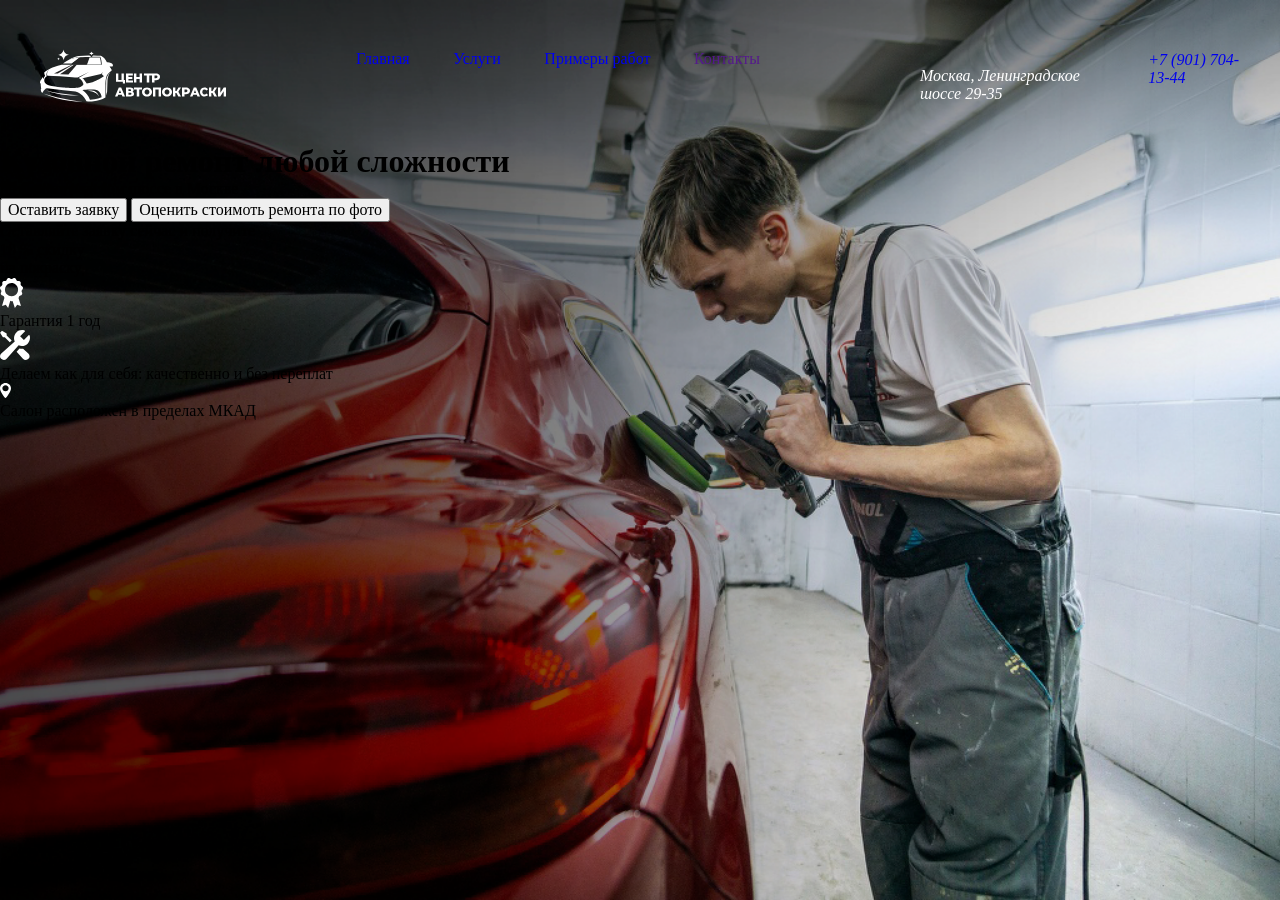
==== index.html @ 0c6c2cfd "Add files via upload" ====
<!DOCTYPE html>
<html lang="ru">

<head>
    <meta charset="UTF-8">
    <meta http-equiv="X-UA-Compatible" content="IE=edge">
    <meta name="viewport" content="width=device-width, initial-scale=1.0">
    <link rel="preconnect" href="https://fonts.googleapis.com">
    <link rel="preconnect" href="https://fonts.gstatic.com" crossorigin>
    <link href="https://fonts.googleapis.com/css2?family=Roboto:wght@400;700&display=swap" rel="stylesheet">
    <link rel="stylesheet" href="normalise.css">
    <link rel="stylesheet" href="style.css">
    <title>Центр автопокраски</title>
</head>

<body>
    <div class="wrapper">
        <header class="header">
            <div class="container header__container">
                <img src="img/contant/logo.svg" alt="logo" class="logo">
                <nav class="nav">
                    <ul class="navigation__list">
                        <li class="navigation__item">
                            <a href="index.html" class="nav__link">Главная</a>
                        </li>
                        <li class="navigation__item">
                            <a href="#!" class="nav__link">Услуги</a>
                        </li>
                        <li class="navigation__item">
                            <a href="#!" class="nav__link">Примеры работ</a>
                        </li>
                        <li class="navigation__item">
                            <a href="" class="nav__link">Контакты</a>
                        </li>
                    </ul>
                </nav>
                <address class="hero__contact">
                    <div class="contact">
                        <p class="location">Москва, Ленинградское шоссе 29-35</p>
                        <a href="tel:+79017041344" class="tel">+7 (901) 704-13-44</a>
                    </div>
                </address>
            </div>
        </header>
        <main class="main">
            <section class="hero">
                <div class="information">
                    <h1 class="title">Кузовной ремонт
                        любой сложности</h1>
                    <div class="subtitle">
                        на Ленинградском шоссе в Москве
                    </div>
                    <div class="hero__btn">
                        <button class="btn">Оставить заявку</button>
                        <button class="btn">Оценить стоимоть ремонта по фото</button>
                    </div>
                    <div class="footer__information">Оставляйте заявку сейчас и получите <div class="sell"> 10 % скидку
                        </div> на покраску</div>
                </div>
                <footer class="footer">
                    <ul class="functions">
                        <li class="functions__item">
                            <img src="img/items/medal.svg" alt="" class="hero-img">
                            <div class="contant">
                                Гарантия 1 год
                            </div>
                        </li>
                        <li class="functions__item">
                            <img src="img/items/instrument.svg" alt="" class="hero-img">
                            <div class="contant">
                                Делаем как для себя:
                                качественно и без переплат
                            </div>
                        </li>
                        <li class="functions__item">
                            <img src="img/items/location.svg" alt="" class="hero-img">
                            <div class="contant">
                                Салон расположен
                                в пределах МКАД
                            </div>
                        </li>
                    </ul>
                </footer>
            </section>
        </main>
    </div>
</body>

</html>
---- normalise.css ----
/*! normalize.css v8.0.1 | MIT License | github.com/necolas/normalize.css */

/* Document
   ========================================================================== */

/**
 * 1. Correct the line height in all browsers.
 * 2. Prevent adjustments of font size after orientation changes in iOS.
 */

html {
  line-height: 1.15; /* 1 */
  -webkit-text-size-adjust: 100%; /* 2 */
}

/* Sections
   ========================================================================== */

/**
 * Remove the margin in all browsers.
 */

body {
  margin: 0;
}

/**
 * Render the `main` element consistently in IE.
 */

main {
  display: block;
}

/**
 * Correct the font size and margin on `h1` elements within `section` and
 * `article` contexts in Chrome, Firefox, and Safari.
 */

h1 {
  font-size: 2em;
  margin: 0.67em 0;
}

/* Grouping content
   ========================================================================== */

/**
 * 1. Add the correct box sizing in Firefox.
 * 2. Show the overflow in Edge and IE.
 */

hr {
  box-sizing: content-box; /* 1 */
  height: 0; /* 1 */
  overflow: visible; /* 2 */
}

/**
 * 1. Correct the inheritance and scaling of font size in all browsers.
 * 2. Correct the odd `em` font sizing in all browsers.
 */

pre {
  font-family: monospace, monospace; /* 1 */
  font-size: 1em; /* 2 */
}

/* Text-level semantics
   ========================================================================== */

/**
 * Remove the gray background on active links in IE 10.
 */

a {
  background-color: transparent;
}

/**
 * 1. Remove the bottom border in Chrome 57-
 * 2. Add the correct text decoration in Chrome, Edge, IE, Opera, and Safari.
 */

abbr[title] {
  border-bottom: none; /* 1 */
  text-decoration: underline; /* 2 */
  text-decoration: underline dotted; /* 2 */
}

/**
 * Add the correct font weight in Chrome, Edge, and Safari.
 */

b,
strong {
  font-weight: bolder;
}

/**
 * 1. Correct the inheritance and scaling of font size in all browsers.
 * 2. Correct the odd `em` font sizing in all browsers.
 */

code,
kbd,
samp {
  font-family: monospace, monospace; /* 1 */
  font-size: 1em; /* 2 */
}

/**
 * Add the correct font size in all browsers.
 */

small {
  font-size: 80%;
}

/**
 * Prevent `sub` and `sup` elements from affecting the line height in
 * all browsers.
 */

sub,
sup {
  font-size: 75%;
  line-height: 0;
  position: relative;
  vertical-align: baseline;
}

sub {
  bottom: -0.25em;
}

sup {
  top: -0.5em;
}

/* Embedded content
   ========================================================================== */

/**
 * Remove the border on images inside links in IE 10.
 */

img {
  border-style: none;
}

/* Forms
   ========================================================================== */

/**
 * 1. Change the font styles in all browsers.
 * 2. Remove the margin in Firefox and Safari.
 */

button,
input,
optgroup,
select,
textarea {
  font-family: inherit; /* 1 */
  font-size: 100%; /* 1 */
  line-height: 1.15; /* 1 */
  margin: 0; /* 2 */
}

/**
 * Show the overflow in IE.
 * 1. Show the overflow in Edge.
 */

button,
input { /* 1 */
  overflow: visible;
}

/**
 * Remove the inheritance of text transform in Edge, Firefox, and IE.
 * 1. Remove the inheritance of text transform in Firefox.
 */

button,
select { /* 1 */
  text-transform: none;
}

/**
 * Correct the inability to style clickable types in iOS and Safari.
 */

button,
[type="button"],
[type="reset"],
[type="submit"] {
  -webkit-appearance: button;
}

/**
 * Remove the inner border and padding in Firefox.
 */

button::-moz-focus-inner,
[type="button"]::-moz-focus-inner,
[type="reset"]::-moz-focus-inner,
[type="submit"]::-moz-focus-inner {
  border-style: none;
  padding: 0;
}

/**
 * Restore the focus styles unset by the previous rule.
 */

button:-moz-focusring,
[type="button"]:-moz-focusring,
[type="reset"]:-moz-focusring,
[type="submit"]:-moz-focusring {
  outline: 1px dotted ButtonText;
}

/**
 * Correct the padding in Firefox.
 */

fieldset {
  padding: 0.35em 0.75em 0.625em;
}

/**
 * 1. Correct the text wrapping in Edge and IE.
 * 2. Correct the color inheritance from `fieldset` elements in IE.
 * 3. Remove the padding so developers are not caught out when they zero out
 *    `fieldset` elements in all browsers.
 */

legend {
  box-sizing: border-box; /* 1 */
  color: inherit; /* 2 */
  display: table; /* 1 */
  max-width: 100%; /* 1 */
  padding: 0; /* 3 */
  white-space: normal; /* 1 */
}

/**
 * Add the correct vertical alignment in Chrome, Firefox, and Opera.
 */

progress {
  vertical-align: baseline;
}

/**
 * Remove the default vertical scrollbar in IE 10+.
 */

textarea {
  overflow: auto;
}

/**
 * 1. Add the correct box sizing in IE 10.
 * 2. Remove the padding in IE 10.
 */

[type="checkbox"],
[type="radio"] {
  box-sizing: border-box; /* 1 */
  padding: 0; /* 2 */
}

/**
 * Correct the cursor style of increment and decrement buttons in Chrome.
 */

[type="number"]::-webkit-inner-spin-button,
[type="number"]::-webkit-outer-spin-button {
  height: auto;
}

/**
 * 1. Correct the odd appearance in Chrome and Safari.
 * 2. Correct the outline style in Safari.
 */

[type="search"] {
  -webkit-appearance: textfield; /* 1 */
  outline-offset: -2px; /* 2 */
}

/**
 * Remove the inner padding in Chrome and Safari on macOS.
 */

[type="search"]::-webkit-search-decoration {
  -webkit-appearance: none;
}

/**
 * 1. Correct the inability to style clickable types in iOS and Safari.
 * 2. Change font properties to `inherit` in Safari.
 */

::-webkit-file-upload-button {
  -webkit-appearance: button; /* 1 */
  font: inherit; /* 2 */
}

/* Interactive
   ========================================================================== */

/*
 * Add the correct display in Edge, IE 10+, and Firefox.
 */

details {
  display: block;
}

/*
 * Add the correct display in all browsers.
 */

summary {
  display: list-item;
}

/* Misc
   ========================================================================== */

/**
 * Add the correct display in IE 10+.
 */

template {
  display: none;
}

/**
 * Add the correct display in IE 10.
 */

[hidden] {
  display: none;
}
---- style.css ----
/* font-family: 'Roboto', sans-serif */
* {
    box-sizing: border-box;
}

html,
body {
    height: 100%;
}

ul {
    margin: 0;
    padding: 0;
}

ul>li {
    list-style: none;
}

a {
    text-decoration: none;
}

img {
    max-width: 100%;
}

h1,
h2,
h3,
h4,
h5,
h6 {
    margin: 0;
}

.wrapper {
    background: url(img/backgraund/hero_bg.png) no-repeat center/cover;
    height: 100%;
    width: 100%;
}

.header {}

.container {}

.header__container {
    display: flex;
    color: white;
    width: 100%;
    flex: 1;
}

.logo {
    margin: 16px 0px 3px 40px;
}

.navigation__list {
    margin: 50px 160px 20px 129px;
    display: flex;
    justify-content: space-between;
    flex: 1;
    width: 404px;
}

.navigation__item {}

.contact {
    display: flex;
    margin: 51px 40px 23px 0px;
}

.location {
    margin-right: 52px;
}

.number {}

.main {}

.hero {}

.information {}

.title {}

.subtitle {}

.hero__btn {}

.btn {}

.footer__information {}

.sell {}

.footer {}

.functions {}

.functions__item {}

.hero-img {}

.contant {}
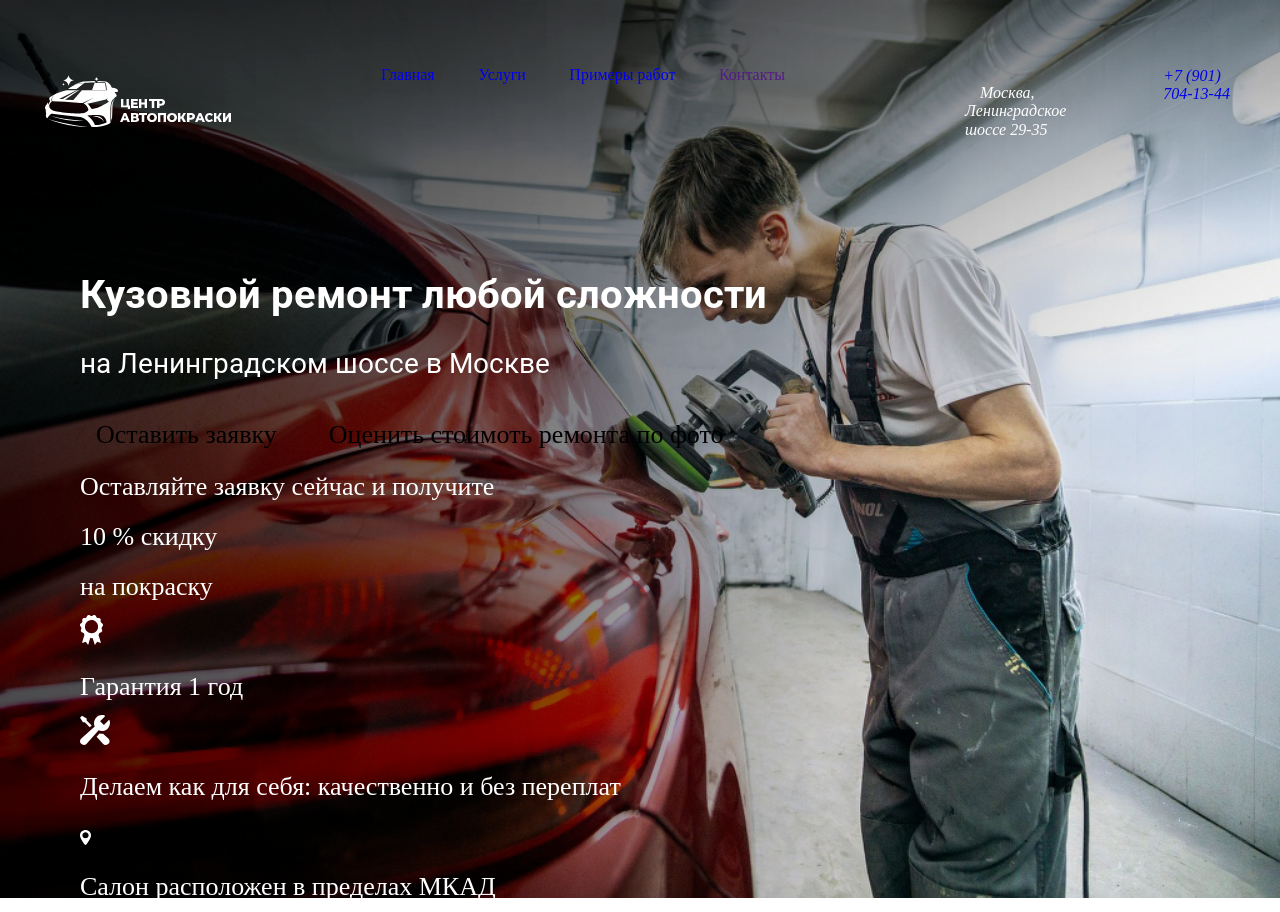
==== commit 3547f7a6: "Add files via upload" ====
--- a/index.html
+++ b/index.html
@@ -34,7 +34,7 @@
                         </li>
                     </ul>
                 </nav>
-                <address class="hero__contact">
+                <address class="header__contact">
                     <div class="contact">
                         <p class="location">Москва, Ленинградское шоссе 29-35</p>
                         <a href="tel:+79017041344" class="tel">+7 (901) 704-13-44</a>
@@ -44,43 +44,46 @@
         </header>
         <main class="main">
             <section class="hero">
-                <div class="information">
-                    <h1 class="title">Кузовной ремонт
-                        любой сложности</h1>
-                    <div class="subtitle">
-                        на Ленинградском шоссе в Москве
+                <div class="container hero__container">
+                    <div class="information">
+                        <h1 class="title">Кузовной ремонт
+                            любой сложности</h1>
+                        <p class="hero__subtitle">
+                            на Ленинградском шоссе в Москве
+                        </p>
+                        <div class="hero__btn">
+                            <button class="btn">Оставить заявку</button>
+                            <button class="btn">Оценить стоимоть ремонта по фото</button>
+                        </div>
+                        <div class="footer__information">Оставляйте заявку сейчас и получите <div class="sell"> 10 %
+                                скидку
+                            </div> на покраску</div>
                     </div>
-                    <div class="hero__btn">
-                        <button class="btn">Оставить заявку</button>
-                        <button class="btn">Оценить стоимоть ремонта по фото</button>
-                    </div>
-                    <div class="footer__information">Оставляйте заявку сейчас и получите <div class="sell"> 10 % скидку
-                        </div> на покраску</div>
+                    <footer class="footer">
+                        <ul class="functions">
+                            <li class="functions__item">
+                                <img src="img/items/medal.svg" alt="" class="hero-img">
+                                <div class="contant">
+                                    Гарантия 1 год
+                                </div>
+                            </li>
+                            <li class="functions__item">
+                                <img src="img/items/instrument.svg" alt="" class="hero-img">
+                                <div class="contant">
+                                    Делаем как для себя:
+                                    качественно и без переплат
+                                </div>
+                            </li>
+                            <li class="functions__item">
+                                <img src="img/items/location.svg" alt="" class="hero-img">
+                                <div class="contant">
+                                    Салон расположен
+                                    в пределах МКАД
+                                </div>
+                            </li>
+                        </ul>
+                    </footer>
                 </div>
-                <footer class="footer">
-                    <ul class="functions">
-                        <li class="functions__item">
-                            <img src="img/items/medal.svg" alt="" class="hero-img">
-                            <div class="contant">
-                                Гарантия 1 год
-                            </div>
-                        </li>
-                        <li class="functions__item">
-                            <img src="img/items/instrument.svg" alt="" class="hero-img">
-                            <div class="contant">
-                                Делаем как для себя:
-                                качественно и без переплат
-                            </div>
-                        </li>
-                        <li class="functions__item">
-                            <img src="img/items/location.svg" alt="" class="hero-img">
-                            <div class="contant">
-                                Салон расположен
-                                в пределах МКАД
-                            </div>
-                        </li>
-                    </ul>
-                </footer>
             </section>
         </main>
     </div>
--- a/style.css
+++ b/style.css
@@ -34,21 +34,47 @@
     margin: 0;
 }
 
+body {
+    font-style: normal;
+    font-weight: 400;
+}
+
+a {
+    text-decoration: none;
+}
+
 .wrapper {
     background: url(img/backgraund/hero_bg.png) no-repeat center/cover;
-    height: 100%;
+    min-height: 100%;
     width: 100%;
+    position: relative;
 }
 
-.header {}
+img {
+    max-width: 100%;
+}
 
-.container {}
+.header {
+    padding: 16px 0px 6px;
+    border-bottom: 2px solid white;
+    position: absolute;
+    height: 100%;
+}
+
+.container {
+    padding: 0px 5px;
+    max-width: 1130px;
+    margin: 0 auto;
+}
 
 .header__container {
     display: flex;
     color: white;
     width: 100%;
     flex: 1;
+    max-width: 1370px;
+    justify-content: space-between;
+    column-gap: 20px;
 }
 
 .logo {
@@ -72,23 +98,64 @@
 
 .location {
     margin-right: 52px;
+
+}
+
+.location::before {
+    content: "";
+    width: 15px;
+    height: 15px;
+    display: inline-block;
+    background: url(location.svg) no-repeat top left/cover;
 }
 
 .number {}
 
 .main {}
 
-.hero {}
+.hero {
+    height: 100vh;
+    padding-top: 272px;
+    color: white;
+    font-size: 26px;
+    line-height: 50px;
+}
+
+.hero__container {
+    align-items: center;
+}
 
 .information {}
 
-.title {}
+.title {
+    font-size: 40px;
+    line-height: 1.17;
+    font-family: 'Roboto', sans-serif;
+}
 
-.subtitle {}
+.hero .title {
+    margin-bottom: 16px;
+}
 
-.hero__btn {}
+.hero__subtitle {
+    line-height: 1.18;
+    font-family: 'Roboto', sans-serif;
+    font-size: 28px;
+}
 
-.btn {}
+.hero__btn {
+    display: flex;
+    column-gap: 20px;
+}
+
+.btn {
+    min-width: 170px;
+    padding: 12px 16px;
+    background: none;
+    border: none;
+    border-radius: 5px;
+    border-width: 2px;
+}
 
 .footer__information {}
 
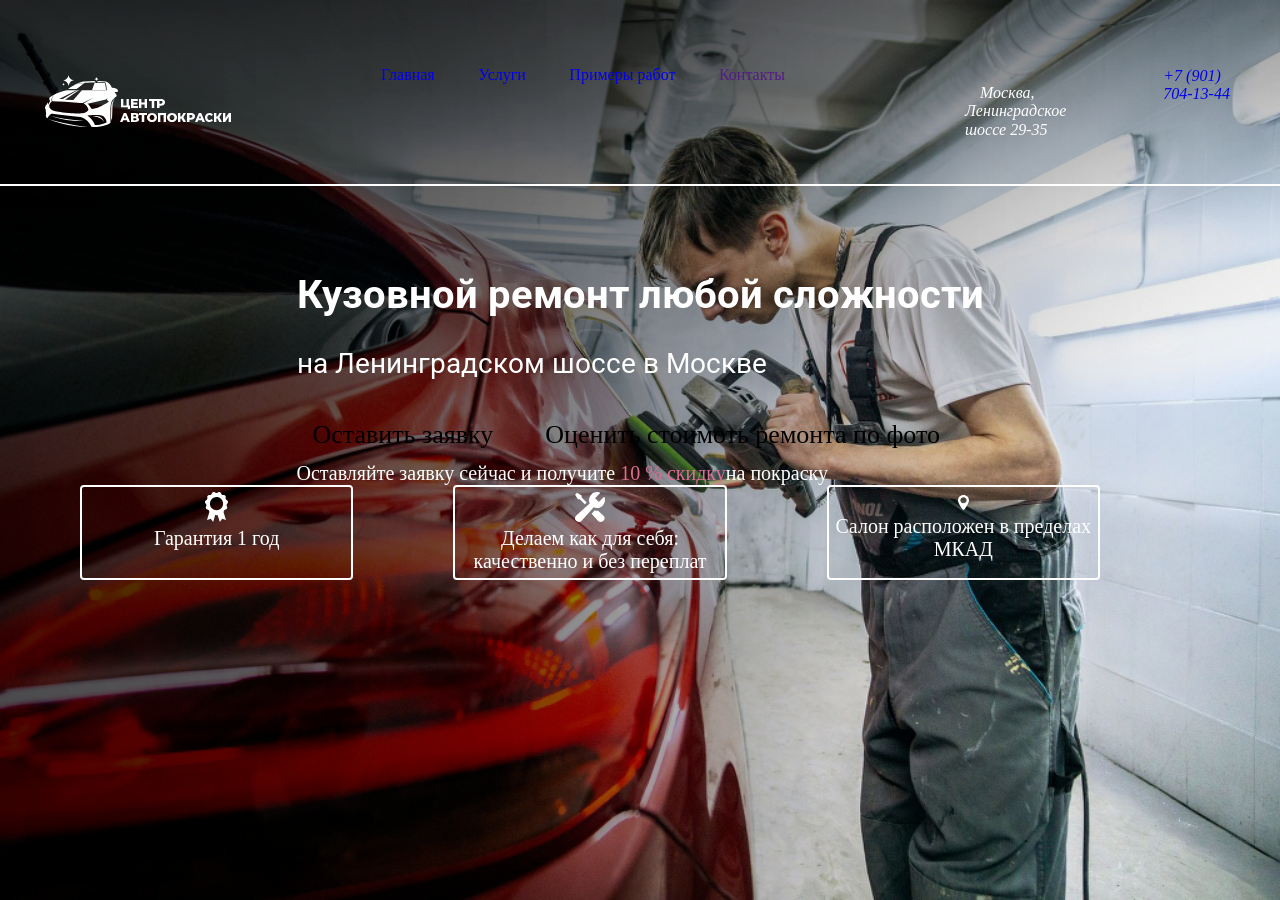
==== commit edbf919f: "Add files via upload" ====
--- a/index.html
+++ b/index.html
@@ -55,37 +55,39 @@
                             <button class="btn">Оставить заявку</button>
                             <button class="btn">Оценить стоимоть ремонта по фото</button>
                         </div>
-                        <div class="footer__information">Оставляйте заявку сейчас и получите <div class="sell"> 10 %
-                                скидку
-                            </div> на покраску</div>
+                        <div class="footer__information">Оставляйте заявку сейчас и получите <span>10 % скидку</span>на
+                            покраску</div>
+
+
                     </div>
-                    <footer class="footer">
-                        <ul class="functions">
-                            <li class="functions__item">
-                                <img src="img/items/medal.svg" alt="" class="hero-img">
-                                <div class="contant">
-                                    Гарантия 1 год
-                                </div>
-                            </li>
-                            <li class="functions__item">
-                                <img src="img/items/instrument.svg" alt="" class="hero-img">
-                                <div class="contant">
-                                    Делаем как для себя:
-                                    качественно и без переплат
-                                </div>
-                            </li>
-                            <li class="functions__item">
-                                <img src="img/items/location.svg" alt="" class="hero-img">
-                                <div class="contant">
-                                    Салон расположен
-                                    в пределах МКАД
-                                </div>
-                            </li>
-                        </ul>
-                    </footer>
                 </div>
-            </section>
-        </main>
+                <footer class="footer">
+                    <ul class="functions container">
+                        <li class="functions__item hero-advatege adate">
+                            <img src="img/items/medal.svg" alt="" class="hero-img ">
+                            <div class="contant">
+                                Гарантия 1 год
+                            </div>
+                        </li>
+                        <li class="functions__item">
+                            <img src="img/items/instrument.svg" alt="" class="hero-img">
+                            <div class="contant">
+                                Делаем как для себя:
+                                качественно и без переплат
+                            </div>
+                        </li>
+                        <li class="functions__item">
+                            <img src="img/items/location.svg" alt="" class="hero-img">
+                            <div class="contant">
+                                Салон расположен
+                                в пределах МКАД
+                            </div>
+                        </li>
+                    </ul>
+                </footer>
+    </div>
+    </section>
+    </main>
     </div>
 </body>
 
--- a/style.css
+++ b/style.css
@@ -58,7 +58,6 @@
     padding: 16px 0px 6px;
     border-bottom: 2px solid white;
     position: absolute;
-    height: 100%;
 }
 
 .container {
@@ -118,14 +117,21 @@
     padding-top: 272px;
     color: white;
     font-size: 26px;
-    line-height: 50px;
+
+    display: flex;
+    flex-direction: column;
 }
 
 .hero__container {
     align-items: center;
-}
-
-.information {}
+    display: flex;
+    flex-direction: column;
+}
+
+.information {
+    flex: 1;
+
+}
 
 .title {
     font-size: 40px;
@@ -157,16 +163,120 @@
     border-width: 2px;
 }
 
-.footer__information {}
-
-.sell {}
+.footer__information span {
+    color: palevioletred;
+}
+
+.footer__information {
+    font-size: 20px;
+}
+
+.hero-advatege {}
+
+.transparant {
+    color: white;
+    justify-content: space-between;
+
+}
 
 .footer {}
 
-.functions {}
-
-.functions__item {}
-
-.hero-img {}
-
-.contant {}+.functions {
+
+    display: flex;
+    justify-content: space-between;
+
+}
+
+.functions__item {
+    padding: 5px 5px;
+    border-radius: 4px;
+    text-align: center;
+    border: 2px solid white;
+    margin-right: 100px;
+    font-size: 20px;
+    width: 500px;
+}
+
+.hero-img {
+    margin-bottom: 0;
+}
+
+.contant {
+    margin-top: 0;
+}
+
+@media (max-width:960px) {
+    .container {
+        max-width: 898px;
+    }
+
+    .logo {
+        max-width: 186px;
+        min-width: 81px;
+    }
+
+    .location {
+        display: none;
+    }
+
+    .hero {
+        padding-top: 22%;
+    }
+
+    .information {
+        padding-left: 8%;
+    }
+
+    .title {
+        font-size: 42px;
+    }
+}
+
+@media (max-widgh:769px; ) {
+    .container {
+        max-width: 722px;
+    }
+
+    .logo {
+        max-width: 142px;
+    }
+
+    .header .navigation__list,
+    .header__contact {
+        display: none;
+    }
+
+    .hero {
+        padding-top: 170px;
+    }
+
+    .hero__btn {
+        flex-wrap: wrap;
+        row-gap: 14px;
+    }
+
+    .hero-advatege {
+        flex: 0 1 221px;
+        padding: 13px;
+    }
+
+}
+
+@media (max-widgh:480px; ) {
+    .container {
+        max-width: 90.8%;
+    }
+
+    .hero-advatege {
+        flex: 0 1 auto;
+        display: flex;
+        padding: 17px;
+        align-items: center;
+    }
+
+    .hero-img {
+        margin-right: 28px;
+        flex-shrink: 0;
+    }
+}
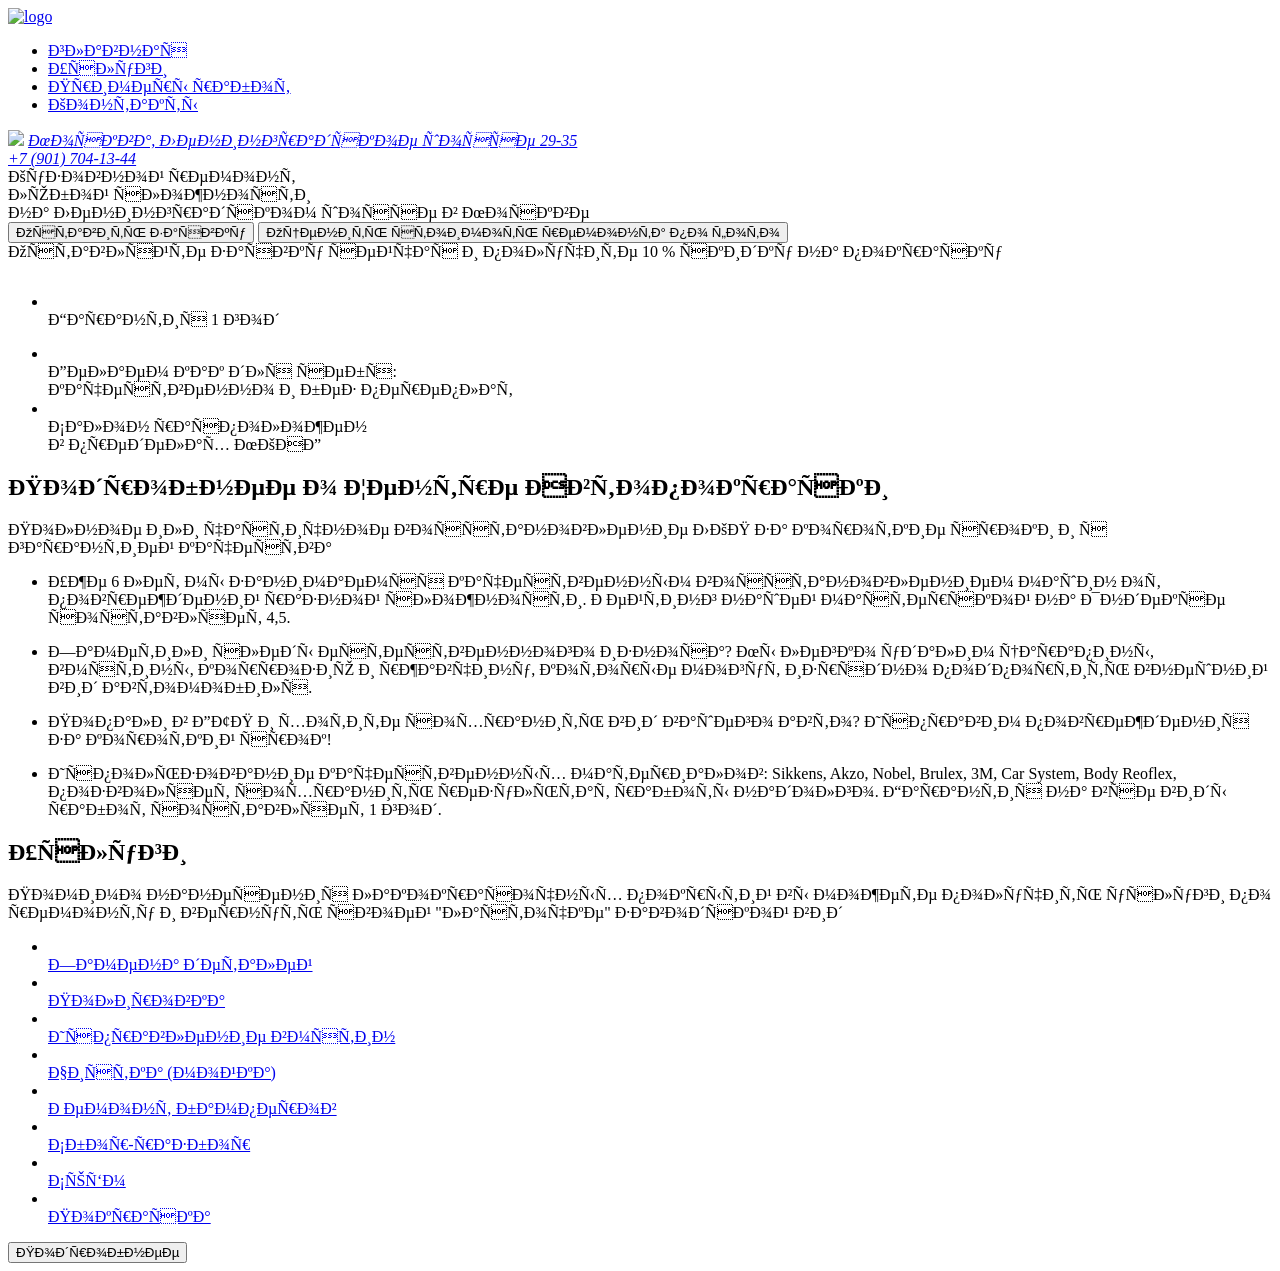
==== commit a6867dcd: "Add files via upload" ====
--- a/index.html
+++ b/index.html
@@ -1,94 +1,223 @@
 <!DOCTYPE html>
-<html lang="ru">
+<html>
 
 <head>
-    <meta charset="UTF-8">
-    <meta http-equiv="X-UA-Compatible" content="IE=edge">
-    <meta name="viewport" content="width=device-width, initial-scale=1.0">
-    <link rel="preconnect" href="https://fonts.googleapis.com">
-    <link rel="preconnect" href="https://fonts.gstatic.com" crossorigin>
-    <link href="https://fonts.googleapis.com/css2?family=Roboto:wght@400;700&display=swap" rel="stylesheet">
-    <link rel="stylesheet" href="normalise.css">
-    <link rel="stylesheet" href="style.css">
-    <title>Центр автопокраски</title>
+	<meta charset="UFT-8">
+	<meta name="viewport" content="width=device-width, initial-scale=1">
+	<title>Центр Автопокраски</title>
+	<link rel="stylesheet" href="css/normalize.css">
+	<link rel="stylesheet" href="css/style.css">
+	<link rel="icon" href="img/icons/ico.svg">
+	<link rel="preconnect" href="https://fonts.googleapis.com">
+	<link rel="preconnect" href="https://fonts.gstatic.com" crossorigin>
+	<link href="https://fonts.googleapis.com/css2?family=Roboto:wght@400;700&display=swap" rel="stylesheet">
+	<link rel="stylesheet" href="media.css">
 </head>
 
 <body>
-    <div class="wrapper">
-        <header class="header">
-            <div class="container header__container">
-                <img src="img/contant/logo.svg" alt="logo" class="logo">
-                <nav class="nav">
-                    <ul class="navigation__list">
-                        <li class="navigation__item">
-                            <a href="index.html" class="nav__link">Главная</a>
-                        </li>
-                        <li class="navigation__item">
-                            <a href="#!" class="nav__link">Услуги</a>
-                        </li>
-                        <li class="navigation__item">
-                            <a href="#!" class="nav__link">Примеры работ</a>
-                        </li>
-                        <li class="navigation__item">
-                            <a href="" class="nav__link">Контакты</a>
-                        </li>
-                    </ul>
-                </nav>
-                <address class="header__contact">
-                    <div class="contact">
-                        <p class="location">Москва, Ленинградское шоссе 29-35</p>
-                        <a href="tel:+79017041344" class="tel">+7 (901) 704-13-44</a>
-                    </div>
-                </address>
-            </div>
-        </header>
-        <main class="main">
-            <section class="hero">
-                <div class="container hero__container">
-                    <div class="information">
-                        <h1 class="title">Кузовной ремонт
-                            любой сложности</h1>
-                        <p class="hero__subtitle">
-                            на Ленинградском шоссе в Москве
-                        </p>
-                        <div class="hero__btn">
-                            <button class="btn">Оставить заявку</button>
-                            <button class="btn">Оценить стоимоть ремонта по фото</button>
-                        </div>
-                        <div class="footer__information">Оставляйте заявку сейчас и получите <span>10 % скидку</span>на
-                            покраску</div>
-
-
-                    </div>
-                </div>
-                <footer class="footer">
-                    <ul class="functions container">
-                        <li class="functions__item hero-advatege adate">
-                            <img src="img/items/medal.svg" alt="" class="hero-img ">
-                            <div class="contant">
-                                Гарантия 1 год
-                            </div>
-                        </li>
-                        <li class="functions__item">
-                            <img src="img/items/instrument.svg" alt="" class="hero-img">
-                            <div class="contant">
-                                Делаем как для себя:
-                                качественно и без переплат
-                            </div>
-                        </li>
-                        <li class="functions__item">
-                            <img src="img/items/location.svg" alt="" class="hero-img">
-                            <div class="contant">
-                                Салон расположен
-                                в пределах МКАД
-                            </div>
-                        </li>
-                    </ul>
-                </footer>
-    </div>
-    </section>
-    </main>
-    </div>
+	<div class="wrapper">
+		<header class="header">
+			<div class="container header__container height">
+				<div class="header__content height">
+					<a href="#" class="header__content-wrap">
+						<img class="header__content-wrap-img" alt="logo" src="img/icons/hero-icon.svg">
+					</a>
+					<nav class="nav">
+						<ul class="nav-list">
+							<li class="nav-item active">
+								<a class="nav-link" href="#">главная</a>
+							</li>
+							<li class="nav-item">
+								<a class="nav-link" href="#">Услуги</a>
+							</li>
+							<li class="nav-item">
+								<a class="nav-link" href="#">Примеры работ</a>
+							</li>
+							<li class="nav-item">
+								<a class="nav-link" href="#">Контакты</a>
+							</li>
+						</ul>
+					</nav>
+					<address class="header__content-contakt">
+						<div class="header__content-contakt-location">
+							<img class="header__content-contakt-location-icon" src="img/icons/location.svg">
+							<a href="#" class="header__content-contakt-location-text">Москва, Ленинградское шоссе
+								29-35</a>
+						</div>
+						<a href="tel:+79017041344" class="header__content-contakt-tell">
+							+7 (901) 704-13-44
+						</a>
+					</address>
+				</div>
+			</div>
+		</header>
+		<main class="main">
+			<section class="hero">
+				<div class="container hero__container">
+					<div class="hero__content">
+						<div class="hero__content-information">
+							<div class="hero__content-information-title">
+								Кузовной ремонт <br>
+								любой сложности
+							</div>
+							<div class="hero__content-information-subtitle">на Ленинградском шоссе в Москве</div>
+							<div class="hero__content-information-block-btn">
+								<button class="hero__content-information-btn btn">Оставить заявку</button>
+								<button class="hero__content-information-btn btn">
+									Оценить стоимоть ремонта по фото
+								</button>
+							</div>
+							<div class="hero__content-information-text">Оставляйте заявку сейчас и получите <span
+									class="hero__content-information-span">10 % скидку</span> на покраску</div>
+						</div>
+					</div>
+					<ul class="hero__content-advanteges">
+						<li class="hero__content-advantege-item btn hero__advantege">
+							<div class="hero__content-advantege-wrap">
+								<svg width="30" height="30" viewBox="0 0 30 30" fill="none"
+									xmlns="http://www.w3.org/2000/svg">
+									<path
+										d="M15 17C17.7614 17 20 14.7614 20 12C20 9.23858 17.7614 7 15 7C12.2386 7 10 9.23858 10 12C10 14.7614 12.2386 17 15 17Z"
+										fill="white" />
+									<path
+										d="M25.605 11.2102C25.7601 11.0051 25.8732 10.7704 25.9377 10.52C26.0022 10.2695 26.0168 10.0084 25.9806 9.75205C25.9444 9.49573 25.8581 9.24942 25.7269 9.02772C25.5957 8.80602 25.4222 8.61342 25.2167 8.46134L24.4126 7.86611C24.1474 7.66998 23.9366 7.40719 23.8005 7.10331C23.6644 6.79942 23.6078 6.46479 23.636 6.13195L23.7211 5.12192C23.7443 4.86312 23.7162 4.6022 23.6384 4.35471C23.5607 4.10722 23.4349 3.87824 23.2685 3.68141C23.1021 3.48459 22.8986 3.32395 22.67 3.20908C22.4415 3.09422 22.1926 3.02747 21.9382 3.01282L20.9457 2.95658C20.6188 2.93759 20.3022 2.83265 20.0269 2.65197C19.7515 2.47129 19.5266 2.22101 19.3742 1.92546L18.9147 1.02792C18.7955 0.799009 18.6325 0.596842 18.4353 0.433404C18.2381 0.269966 18.0107 0.148585 17.7667 0.0764618C17.5226 0.004338 17.2668 -0.0170604 17.0145 0.0135356C16.7622 0.0441317 16.5185 0.126099 16.2978 0.254576L15.4339 0.753732C15.1487 0.91845 14.8266 1.00503 14.4989 1.00503C14.1711 1.00503 13.849 0.91845 13.5638 0.753732L12.6999 0.254576C12.4788 0.126828 12.2347 0.0456845 11.9823 0.0159597C11.7298 -0.0137651 11.4741 0.00853441 11.2302 0.0815353C10.9864 0.154536 10.7594 0.276751 10.5627 0.44093C10.366 0.605108 10.2037 0.807905 10.0853 1.03729L9.62584 1.93483C9.47336 2.23038 9.2485 2.48066 8.97313 2.66134C8.69776 2.84202 8.38124 2.94696 8.05434 2.96595L7.06182 3.02219C6.80743 3.03684 6.55854 3.10359 6.32999 3.21846C6.10144 3.33333 5.89791 3.49396 5.73153 3.69079C5.56515 3.88761 5.43933 4.11659 5.36157 4.36408C5.28382 4.61157 5.25572 4.8725 5.27895 5.1313L5.36396 6.14133C5.39224 6.47416 5.33558 6.8088 5.1995 7.11268C5.06342 7.41656 4.85255 7.67935 4.5874 7.87548L3.78327 8.47072C3.57777 8.6228 3.40428 8.81539 3.27307 9.0371C3.14186 9.2588 3.0556 9.5051 3.01939 9.76142C2.98319 10.0177 2.99778 10.2789 3.06229 10.5293C3.12681 10.7798 3.23994 11.0145 3.39499 11.2196L4.00153 12.021C4.20174 12.2853 4.3315 12.5979 4.3782 12.9285C4.4249 13.2591 4.38695 13.5963 4.26805 13.9075L3.90734 14.8449C3.81513 15.0861 3.77131 15.3438 3.77847 15.6026C3.78563 15.8614 3.84362 16.1162 3.94902 16.3517C4.05442 16.5873 4.20508 16.7989 4.39208 16.974C4.57908 17.1491 4.79862 17.2841 5.03771 17.3711L5.9728 17.7109C6.28153 17.8229 6.55658 18.0145 6.77117 18.267C6.98577 18.5196 7.1326 18.8245 7.19737 19.1522L7.37657 20.0427L4.98946 27.9565L8.77576 26.7473L11.133 30L13.2858 22.822C13.608 23.0948 14.0096 23.2512 14.4281 23.2669C14.8466 23.2826 15.2584 23.1567 15.5994 22.9087L17.8647 30L20.2219 26.7473L24.0082 27.9565L21.5637 20.3075C21.5798 20.2536 21.5936 20.202 21.605 20.1458L21.8003 19.1522C21.8651 18.8245 22.0119 18.5196 22.2265 18.267C22.4411 18.0145 22.7162 17.8229 23.0249 17.7109L23.96 17.3711C24.1991 17.2841 24.4186 17.1491 24.6056 16.974C24.7926 16.7989 24.9433 16.5873 25.0487 16.3517C25.1541 16.1162 25.2121 15.8614 25.2192 15.6026C25.2264 15.3438 25.1826 15.0861 25.0904 14.8449L24.7297 13.9075C24.6108 13.5963 24.5728 13.2591 24.6195 12.9285C24.6662 12.5979 24.796 12.2853 24.9962 12.021L25.605 11.2102ZM7.93946 11.6367C7.93946 10.3135 8.32417 9.0199 9.04492 7.91965C9.76568 6.81939 10.7901 5.96185 11.9887 5.45545C13.1873 4.94906 14.5061 4.81657 15.7785 5.07472C17.0509 5.33288 18.2197 5.97009 19.137 6.90578C20.0544 7.84147 20.6791 9.03362 20.9322 10.3315C21.1853 11.6293 21.0554 12.9745 20.5589 14.1971C20.0625 15.4196 19.2217 16.4645 18.1431 17.1997C17.0644 17.9349 15.7962 18.3273 14.4989 18.3273C12.7598 18.3254 11.0924 17.6199 9.86268 16.3656C8.63295 15.1113 7.94129 13.4106 7.93946 11.6367Z"
+										fill="white" />
+								</svg>
+							</div>
+							<div class="hero__content-advantege-text">Гарантия 1 год</div>
+						</li>
+						<li class="hero__content-advantege-item btn">
+							<div class="hero__content-advantege-wrap">
+								<svg width="30" height="30" viewBox="0 0 30 30" fill="none"
+									xmlns="http://www.w3.org/2000/svg">
+									<path
+										d="M2.89486 7.35546L0.0693737 2.68003L1.95303 0.809852L6.66219 3.61511V5.48529L11.5059 10.2943V10.6951L9.75677 12.2981L4.77852 7.35546H2.89486ZM23.0769 18.7101H22.0006C21.0587 18.7101 20.2514 18.5765 19.4442 18.4429L16.6187 21.6489L22.9424 28.7289C24.4224 30.3319 26.9788 30.4655 28.4588 28.8625C30.0734 27.2594 29.9388 24.8549 28.3243 23.3855L23.0769 18.7101ZM27.6515 13.6339C29.8043 11.4966 30.477 8.29055 29.6698 5.48529C29.5352 4.95095 28.8625 4.81737 28.5934 5.21812L23.8842 9.89355L20.1169 6.1532L24.826 1.47777C25.2297 1.07702 25.0951 0.542684 24.557 0.4091C21.7315 -0.525986 18.5023 0.141933 16.3496 2.41286C13.9277 4.81737 13.3895 8.55771 14.735 11.4966L1.2803 23.3855C-0.334268 24.8549 -0.468816 27.393 1.14575 28.8625C2.76032 30.4655 5.18217 30.3319 6.66219 28.7289L18.6369 15.3705C21.5969 16.7063 25.2297 16.172 27.6515 13.6339Z"
+										fill="white" />
+								</svg>
+							</div>
+							<div class="hero__content-advantege-text">
+								Делаем как для себя: <br>
+								качественно и без переплат
+							</div>
+						</li>
+						<li class="hero__content-advantege-item btn">
+							<div class="hero__content-advantege-wrap">
+								<svg width="15" height="15" viewBox="0 0 15 15" fill="none"
+									xmlns="http://www.w3.org/2000/svg">
+									<path
+										d="M7.50008 0C4.4626 0 2 2.39701 2 5.35392C2 8.81536 6.58335 15 7.50008 15C8.41696 15 13 8.81536 13 5.35392C13 2.39701 10.5377 0 7.50008 0ZM7.50008 8.36948C5.78067 8.36948 4.38651 7.01237 4.38651 5.33865C4.38651 3.66479 5.78067 2.30783 7.50008 2.30783C9.21979 2.30783 10.6136 3.66494 10.6136 5.33865C10.6136 7.01222 9.21979 8.36948 7.50008 8.36948Z"
+										fill="white" />
+								</svg>
+							</div>
+							<div class="hero__content-advantege-text">
+								Салон расположен <br>
+								в пределах МКАД
+							</div>
+						</li>
+					</ul>
+				</div>
+			</section>
+			<section class="details">
+				<div class="container about__container">
+					<h2 class="section-title section-title_color_grey">Подробнее о Центре Автопокраски</h2>
+
+					<p class="section-subtitle about-subtitle">Полное или частичное восстановление ЛКП за короткие сроки
+						и с гарантией качества
+					<ul class="about__list">
+						<li class="about__item">
+							<p>
+								Уже 6 лет мы занимаемся качественным
+								восстановлением машин от повреждений разной сложности. Рейтинг нашей мастерской на
+								Яндексе
+								составляет 4,5.
+							</p>
+						</li>
+						<li class="about__item">
+							<p>
+								Заметили следы естественного износа?
+								Мы легко удалим царапины, вмятины, коррозию и ржавчину, которые могут изрядно подпортить
+								внешний вид автомобиля.
+							</p>
+						</li>
+						<li class="about__item">
+							<p>
+								Попали в ДТП и хотите сохранить вид вашего авто? Исправим повреждения
+								за короткий срок!
+							</p>
+						</li>
+						<li class="about__item">
+							<p>
+								Использование качественных материалов: Sikkens, Akzo, Nobel, Brulex, 3M, Car System,
+								Body Reoflex, позволяет сохранить результат работы надолго. Гарантия на все виды работ
+								составляет 1 год.
+							</p>
+						</li>
+					</ul>
+					</p>
+				</div>
+			</section>
+			<section class="benefits"></section>
+			<section class="services">
+				<div class="container services__container">
+					<h2 class="services__title section-title">Услуги</h2>
+					<div class="services__subtitle section-subtitle">Помимо нанесения лакокрасочных покрытий вы можете
+						получить
+						услуги по ремонту и вернуть своей "ласточке" заводской вид</div>
+					<ul class="services__list">
+						<li class="services__item">
+							<a href="#!">
+								<img src="img/icons/zamena.png" alt="" class="services-img">
+								<div class="item__subtitle">Замена деталей</div>
+							</a>
+						</li>
+						<li class="services__item">
+							<a href="#!">
+								<img src="img/icons/polirovka.png" alt="" class="services-img">
+								<div class="item__subtitle">Полировка</div>
+							</a>
+						</li>
+						<li class="services__item">
+							<a href="#!">
+								<img src="img/icons/vmatina.png" alt="" class="services-img">
+								<div class="item__subtitle">Исправление вмятин</div>
+							</a>
+						</li>
+						<li class="services__item">
+							<a href="#!">
+								<img src="img/icons/chistka.png" alt="" class="services-img">
+								<div class="item__subtitle">Чистка (мойка)</div>
+							</a>
+						</li>
+						<li class="services__item">
+							<a href="#!">
+								<img src="img/icons/bamper.png" alt="" class="services-img">
+								<div class="item__subtitle">Ремонт бамперов</div>
+							</a>
+						</li>
+						<li class="services__item">
+							<a href="#!">
+								<img src="img/icons/sbor.png" alt="" class="services-img">
+								<div class="item__subtitle">Сбор-разбор</div>
+							</a>
+						</li>
+						<li class="services__item">
+							<a href="#!">
+								<img src="img/icons/sem.png" alt="" class="services-img">
+								<div class="item__subtitle">Съём</div>
+							</a>
+						</li>
+						<li class="services__item">
+							<a href="#!">
+								<img src="img/icons/pokraska.png" alt="" class="services-img">
+								<div class="item__subtitle">Покраска</div>
+							</a>
+						</li>
+					</ul>
+					<div class="btn-container"><button class="btn-services">Подробнее</button></div>
+				</div>
+			</section>
+		</main>
+	</div>
 </body>
 
 </html>
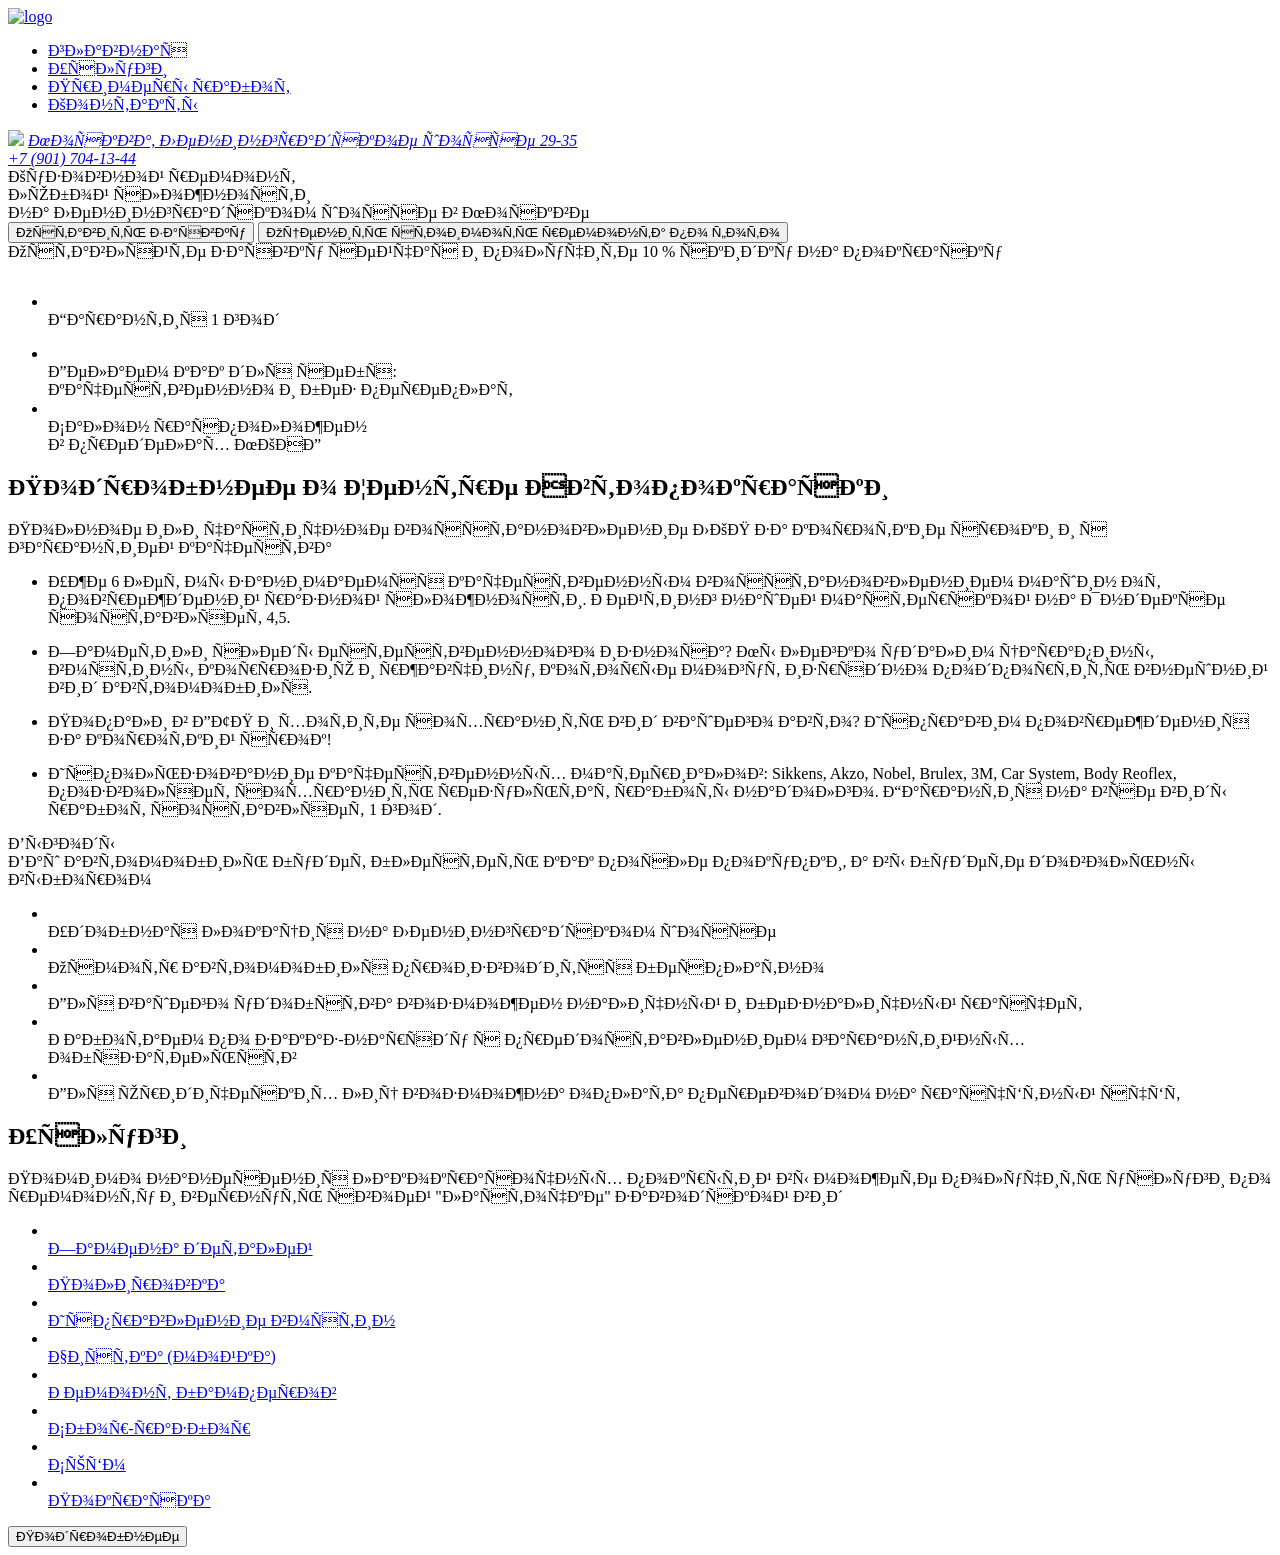
==== commit 4c72cb04: "Add files via upload" ====
--- a/index.html
+++ b/index.html
@@ -6,7 +6,8 @@
 	<meta name="viewport" content="width=device-width, initial-scale=1">
 	<title>Центр Автопокраски</title>
 	<link rel="stylesheet" href="css/normalize.css">
-	<link rel="stylesheet" href="css/style.css">
+    <link rel="stylesheet" href="css/style.css">
+	<link rel="stylesheet" href="css/media.css">
 	<link rel="icon" href="img/icons/ico.svg">
 	<link rel="preconnect" href="https://fonts.googleapis.com">
 	<link rel="preconnect" href="https://fonts.gstatic.com" crossorigin>
@@ -25,16 +26,16 @@
 					<nav class="nav">
 						<ul class="nav-list">
 							<li class="nav-item active">
-								<a class="nav-link" href="#">главная</a>
+								<a class="nav-link" href="#!">главная</a>
 							</li>
 							<li class="nav-item">
-								<a class="nav-link" href="#">Услуги</a>
+								<a class="nav-link" href="#!">Услуги</a>
 							</li>
 							<li class="nav-item">
-								<a class="nav-link" href="#">Примеры работ</a>
+								<a class="nav-link" href="#!">Примеры работ</a>
 							</li>
 							<li class="nav-item">
-								<a class="nav-link" href="#">Контакты</a>
+								<a class="nav-link" href="#!">Контакты</a>
 							</li>
 						</ul>
 					</nav>
@@ -156,7 +157,39 @@
 					</p>
 				</div>
 			</section>
-			<section class="benefits"></section>
+			<section class="benefits">
+                <div class="container">
+                    <div class="benefits-title">Выгоды</div>
+                    <div class="benefits-subtitle">Ваш автомобиль будет блестеть как после покупки, а вы будете довольны выбором</div>
+                    <ul class="benefits-list">
+<li class="benefits-item">
+    <img src="img/icons/location.svg" alt="" class="benefits-item-svg">
+    <div class="benefits-item-subtitle">Удобная локация на Ленинградском шоссе
+    </div>
+</li>
+<li class="benefits-item">
+    <img src="img/icons/money.svg" alt="" class="benefits-item-svg">
+    <div class="benefits-item-subtitle">Осмотр автомобиля производится бесплатно
+    </div>
+</li>
+<li class="benefits-item">
+    <img src="img/icons/three hungred buks.svg" alt="" class="benefits-item-svg">
+    <div class="benefits-item-subtitle">Для вашего удобства возможен наличный и безналичный расчет
+    </div>
+</li>
+<li class="benefits-item">
+    <img src="img/icons/medal.svg" alt="" class="benefits-item-svg">
+    <div class="benefits-item-subtitle">Работаем по заказ-наряду с предоставлением гарантийных обязательств
+    </div>
+</li>
+<li class="benefits-item">
+    <img src="img/icons/client.svg" alt="" class="benefits-item-svg">
+    <div class="benefits-item-subtitle">Для юридических лиц возможна оплата переводом на расчётный счёт 
+    </div>
+</li>
+                    </ul>
+                </div>
+            </section>
 			<section class="services">
 				<div class="container services__container">
 					<h2 class="services__title section-title">Услуги</h2>
--- a/media.css
+++ b/media.css
@@ -0,0 +1,14 @@
+@media (max-widht:960px){
+    .container{
+        margin: 0 auto;
+        max-width: 888px;
+        padding: 0 5px;;
+    }
+}
+@media (max-widht:768px){
+    .container{
+        margin: 0 auto;
+        max-width: 712px;
+        padding: 0 5px;;
+    }
+}
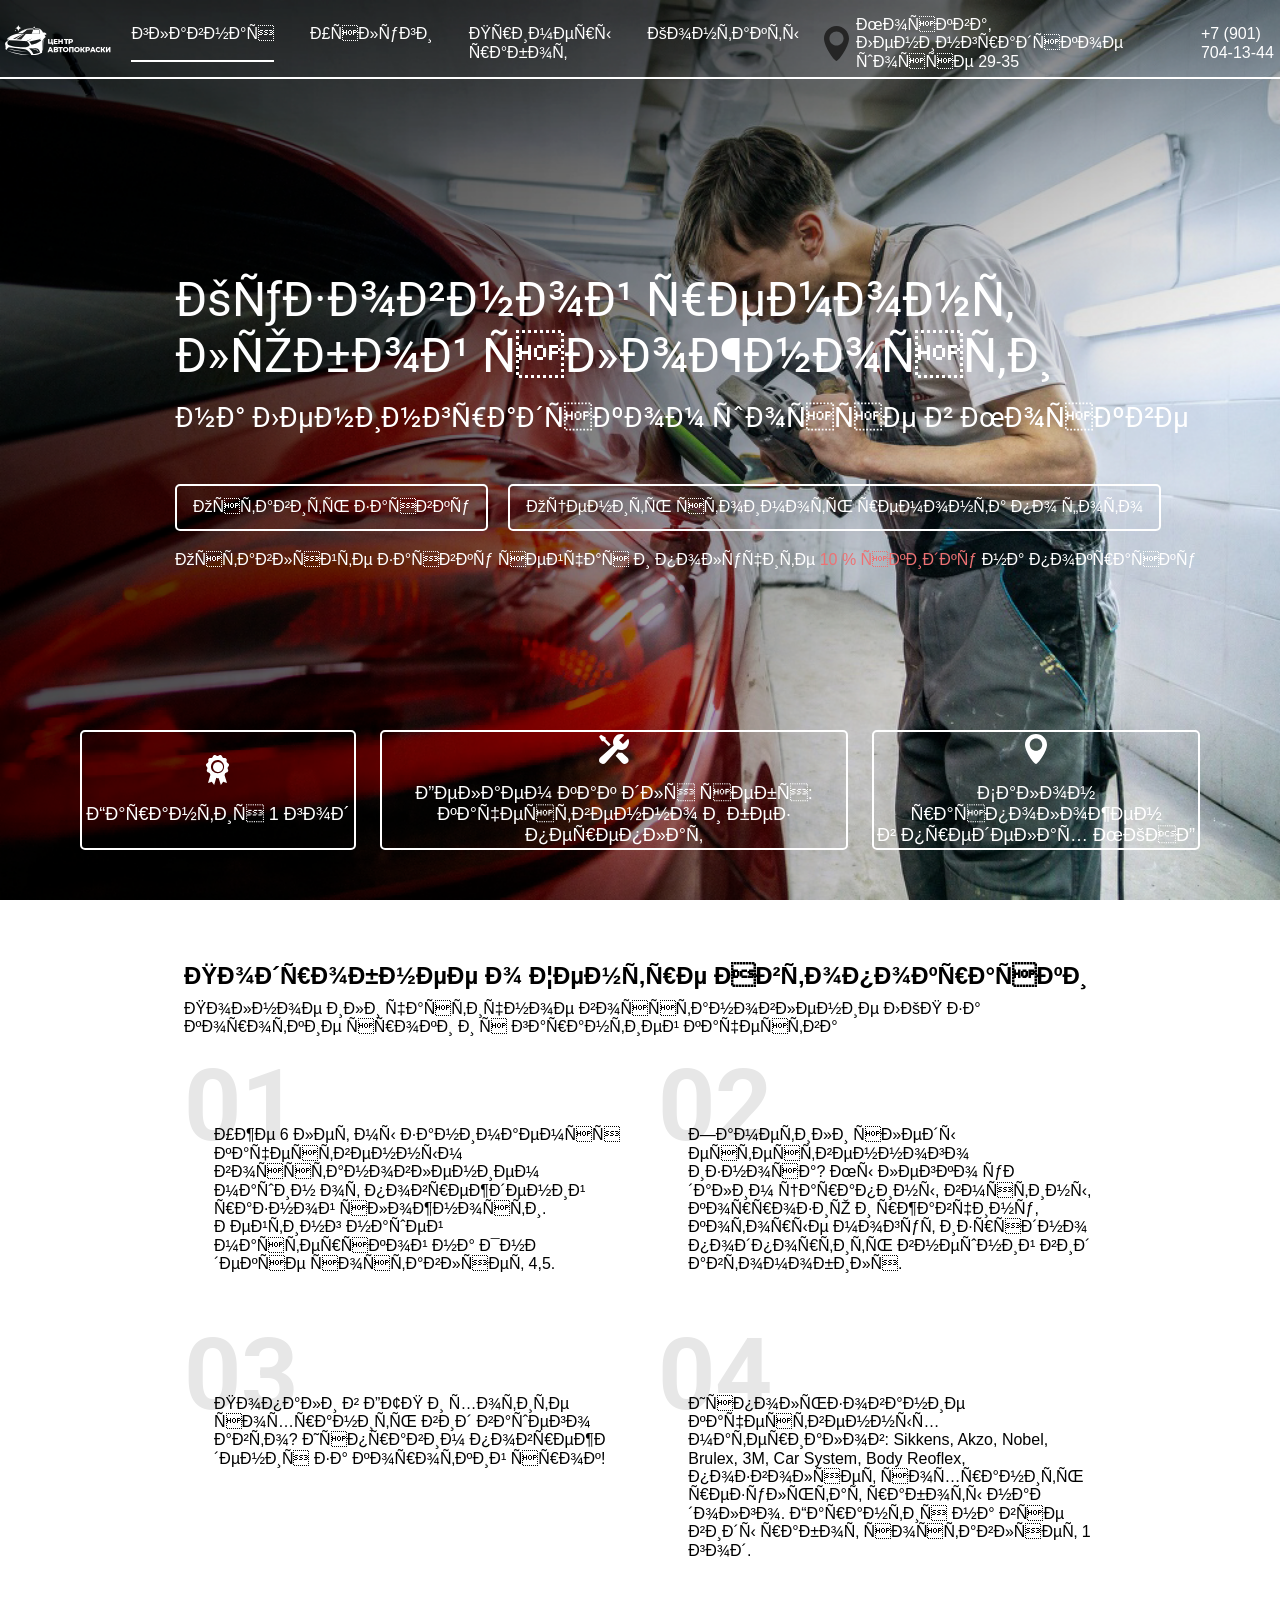
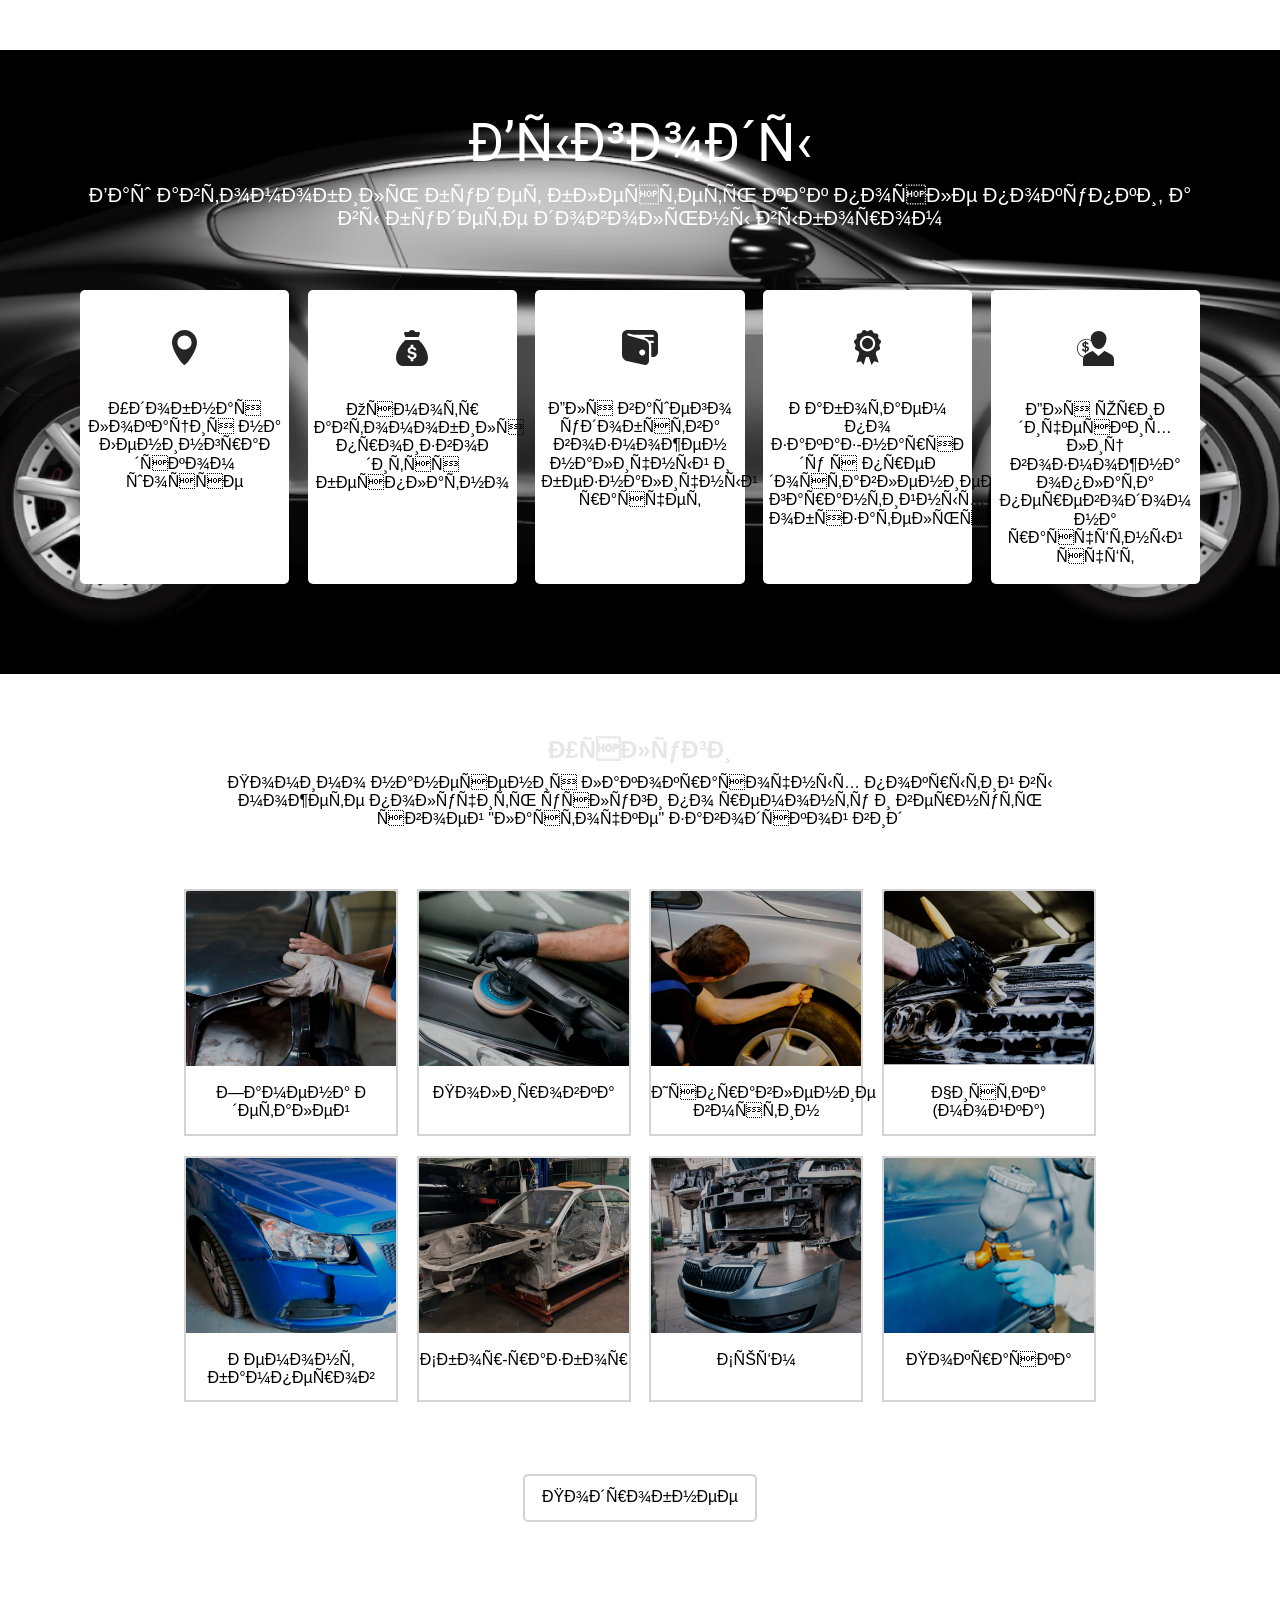
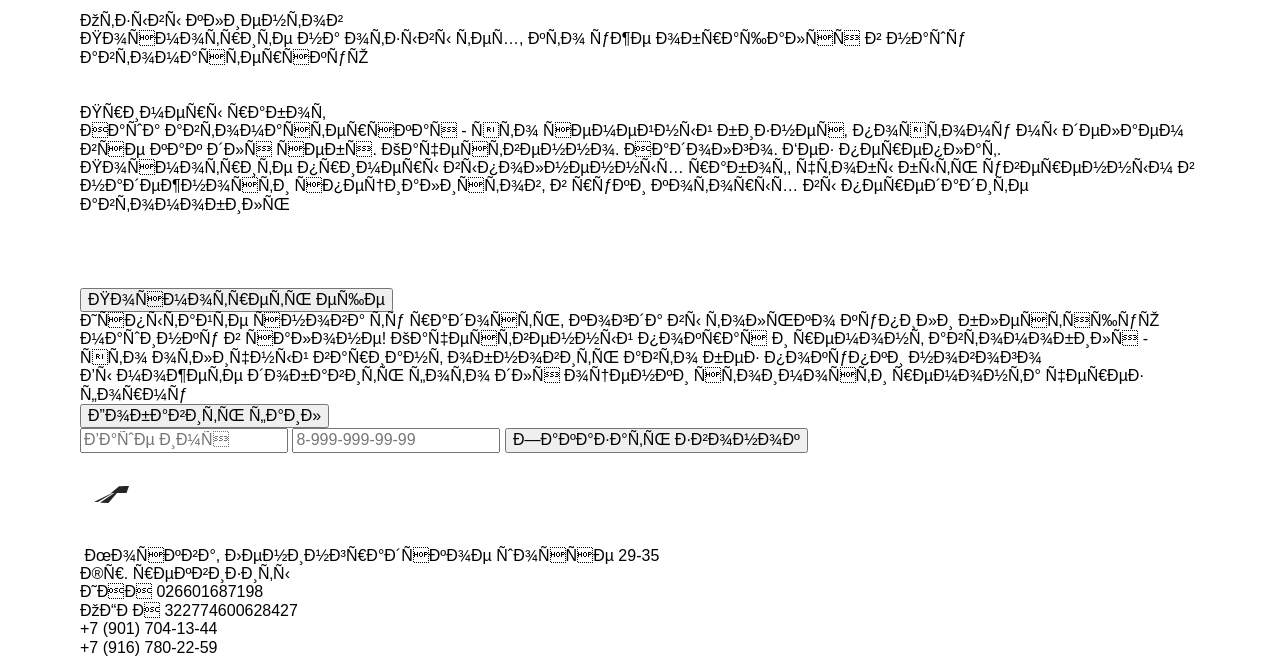
==== commit d69a8668: "go" ====
--- a/index.html
+++ b/index.html
@@ -249,6 +249,91 @@
 					<div class="btn-container"><button class="btn-services">Подробнее</button></div>
 				</div>
 			</section>
+			<section class="otzv">
+				<div class="container otzv__container">
+				<div class="otzv__title">Отзывы клиентов</div>
+				<div class="otzv__subtitle">Посмотрите на отзывы тех, кто уже обращался в нашу автомастерскую</div>
+			<ul class="otzv__list">
+				<li class="otzv__item">
+					<img src="img/icons/coment1.png" alt="" class="otz__img">
+				</li>
+				<li class="otzv__item">
+					<img src="img/icons/coment2.png" alt="" class="otz__img">
+				</li>
+			</ul></div>
+			</section>
+			<section class="example">
+				<div class="container example__container">
+					<div class="example__title">Примеры работ</div>
+					<div class="example__subtitle">Наша автомастерская - это семейный бизнес, поэтому мы делаем все как для себя. 
+						Качественно. Надолго. Без переплат. Посмотрите примеры выполненных работ, 
+						чтобы быть уверенным в надежности специалистов, в руки которых вы передадите автомобиль</div>
+						<ul class="example__list">
+							<li class="example__item">
+								<img src="/img/icons/card 1.png" alt="" class="example__img">
+							</li>
+							<li class="example__item">
+								<img src="/img/icons/card 2.png" alt="" class="example__img">
+							</li>
+							<li class="example__item">
+								<img src="/img/icons/card 3.png" alt="" class="example__img">
+							</li>
+							<li class="example__item">
+								<img src="/img/icons/card 4.png" alt="" class="example__img">
+							</li>
+						</ul>
+						<button class="btn__example">Посмотреть еще</button>
+				</div>
+			</section>
+			<section class="happy">
+				<div class="container happy__container">
+<div class="happy__title">Испытайте снова ту радость, когда вы только купили блестящую 
+	машинку в салоне! Качественный покрас и ремонт автомобиля 
+	- это отличный вариант обновить авто без покупки нового</div>
+	<div class="forms">
+		<div class="cost">
+<div class="cost__title">Вы можете добавить фото для оценки
+	стоимости ремонта через форму</div>
+	<button class="cost__btn">Добавить фаил</button>
+		</div>
+		<div class="information__about__you">
+			<input type="name" class="plase" placeholder="Ваше имя">
+			<input type="tel" class="plase" placeholder="8-999-999-99-99">
+			<button class="information__btn">Заказать звонок</button>
+		</div>
+	</div>
+
+
+				</div>
+			</section>
+			<section class="map">
+				
+				<img src="/img/bg/map.png" alt="" class="map__img">
+			</section>
+			<section class="footer">
+				<div class="container footer__container">
+					<div class="logo">
+						<img src="/img/icons/hero-icon.svg" alt="" class="logo__footer">
+					</div>
+					<ul class="footer__list">
+<li class="footer__item1">
+	<img src="/img/icons/icon-metka.png" class="metka" alt="">
+	Москва, Ленинградское шоссе 29-35
+</li>
+<li class="footer__item2">
+	Юр. реквизиты
+</li>
+<li class="footer__item3">
+	ИНН 026601687198 <br>
+ОГРН 322774600628427
+</li>
+<li class="footer__item">
+	+7 (901) 704-13-44 <br>
++7 (916) 780-22-59
+</li>
+					</ul>
+				</div>
+			</section>
 		</main>
 	</div>
 </body>
--- a/css/style.css
+++ b/css/style.css
@@ -0,0 +1,397 @@
+body {
+	margin: 0;
+	padding: 0;
+}
+
+*,
+*:before,
+*:after {
+	box-sizing: border-box;
+}
+
+html,
+body {
+	height: 100%;
+}
+
+body {
+	font-size: 16px;
+	font-family: arial;
+	font-style: normal;
+	font-weight: 400;
+}
+
+ul {
+	padding: 0;
+	margin: 0;
+}
+
+ul>li {
+	list-style: none;
+}
+
+img {
+	max-width: 100%;
+}
+
+a {
+	text-decoration: none;
+	color: rgba(1, 1, 1, 1);
+	display: block;
+}
+
+h1,
+h2,
+h3,
+h4,
+h5,
+h6 {
+	margin: 0;
+}
+
+p {
+	margin: 0;
+}
+
+.wrapper {
+	min-height: 100%;
+	position: relative;
+}
+
+.container {
+	margin: 0 auto;
+	max-width: 1130px;
+	padding: 0 5px;
+}
+
+.hero {
+	color: white;
+	height: 100vh;
+	background: url(../img/bg/hero-bg.png) no-repeat top left/cover;
+	padding: 272px 0 0 0;
+	font-family: arial;
+	display: flex;
+	flex-direction: column;
+}
+
+.header {
+	padding: 16px 0 6px 0;
+	border-bottom: 2.5px solid white;
+	position: absolute;
+	top: 0;
+	left: 0;
+	width: 100%;
+	font-family: arial;
+}
+
+.height {
+	height: 100%;
+}
+
+.hero__container {
+	display: flex;
+	flex-direction: column;
+	flex: 1;
+}
+
+.hero__content {
+	flex: 1 1 auto;
+	padding: 0 0 0 95px;
+}
+
+.header__content {
+	display: flex;
+	align-items: center;
+	justify-content: space-between;
+	column-gap: 20px;
+}
+
+.header__container {
+	max-width: 1370px;
+}
+
+.header__content-wrap {}
+
+.header__content-wrap-img {}
+
+.nav {}
+
+.nav-list {
+	display: flex;
+	column-gap: 36px;
+}
+
+.nav-item.active {
+	border-bottom: 2px solid white;
+	padding: 0 0 2px 0;
+}
+
+.nav-link {
+	color: white;
+	text-transform: capitalize;
+}
+
+.header__content-contakt {
+	display: flex;
+	justify-content: center;
+	align-items: center;
+	column-gap: 52px;
+	font-style: normal;
+}
+
+.header__content-contakt-location {
+	display: flex;
+	align-items: center;
+	justify-content: center;
+	column-gap: 2px;
+}
+
+.header__content-contakt-location-icon {}
+
+.header__content-contakt-location-text {
+	color: white;
+}
+
+.header__content-contakt-tell {
+	color: white;
+}
+
+.hero__content-information {}
+
+.hero__content-information-title {
+	font-family: 'roboto', arial;
+	font-size: 48px;
+	line-height: 1.17;
+	margin: 0 0 17px 0;
+}
+
+.hero__content-information-title .hero {
+	margin: 0 0 16px 0;
+}
+
+.hero__content-information-subtitle {
+	font-family: 'roboto', arial;
+	font-size: 28px;
+	line-height: 1.18;
+	margin: 0 0 50px 0;
+}
+
+.hero__content-information-btn {
+	padding: 12px 16px;
+	font-size: 16px;
+	font-weight: 400;
+	cursor: pointer;
+}
+
+.hero__content-information-block-btn {
+	display: flex;
+	column-gap: 20px;
+	align-items: center;
+	margin: 0 0 20px 0;
+}
+
+.hero__content-information-text {
+	font-size: 16px;
+	font-weight: 400;
+}
+
+.hero__content-information-span {
+	color: #ED7173;
+}
+
+.btn {
+	background: transparent;
+	border: 2px solid white;
+	border-radius: 5px;
+	color: white;
+	min-width: 170px;
+}
+
+
+.hero__content-advanteges {
+	display: flex;
+	column-gap: 24px;
+	justify-content: space-between;
+	padding: 0 0 50px 0;
+}
+
+.hero__advantege {
+	flex: 0 1 276px;
+}
+
+.hero__content-advantege-item {
+	display: flex;
+	flex-direction: column;
+	justify-content: center;
+	align-items: center;
+	text-align: center;
+	min-width: 276px;
+	min-height: 120px;
+	gap: 14px 0;
+}
+
+.hero__content-advantege-wrap svg {
+	width: 30px;
+	height: 30px;
+}
+
+.hero__content-advantege-text {
+	font-size: 18px;
+	font-weight: 400;
+	line-height: 1.17;
+}
+
+.details {
+	padding: 62px 0px 90px;
+
+}
+
+.about__container {
+	max-width: 922px;
+
+}
+
+.section-title {
+	margin-bottom: 10px;
+
+}
+
+.section-title_color_grey {
+	color: E7E7E7;
+
+}
+
+.section-title_color_wtihe {
+	color: FFFFFF;
+}
+
+.section-subtitle {
+	margin-bottom: 60px;
+
+}
+
+.about-subtitle {
+	margin-bottom: 20px;
+}
+
+.about__list {
+	display: flex;
+	width: 100%;
+	flex-wrap: wrap;
+	justify-content: space-between;
+	row-gap: 51px;
+	counter-reset: item-count;
+}
+
+.about__item {
+	width: 48%;
+	position: relative;
+	padding-top: 70px;
+	padding-left: 30px;
+
+}
+
+.about__item::before {
+	content: "01";
+	font-family: 'Roboto';
+	font-weight: 700;
+	font-size: 100px;
+	line-height: 1;
+	color: #E7E7E7;
+	position: absolute;
+	top: 0;
+	left: 0;
+	counter-increment: item-count;
+	content: "0" counter(item-count);
+}
+
+.about__item p {
+	z-index: 10;
+	position: relative;
+}
+
+.benefits {
+	padding: 62px 0px 90px;
+	background: url(../img/bg/bg-benefits.png) center/cover no-repeat;
+}
+
+.benefits-title {
+	text-align: center;
+	color: white;
+	font-size: 54px;
+	margin-bottom: 10px;
+	font-family: 'Roboto', sans-serif;
+}
+.benefits-subtitle {
+	text-align: center;
+	color: white;
+	font-size: 20px;
+	margin-bottom: 60px;
+}
+.benefits-list {
+	display: flex;
+	justify-content: space-between;
+}
+.benefits-item {
+	min-height: 211px;
+	width: 18.7%;
+	text-align: center;
+	background-color: #FFFFFF;
+	border-radius: 5px;
+	padding: 40px 6px 18px;
+}
+.benefits-item-svg {
+	margin-bottom: 30px;
+}
+
+
+.services {
+	padding: 62px 0px 90px;
+}
+
+.services__container {
+	max-width: 922px;
+}
+
+.services__title {
+	margin-bottom: 10px;
+	text-align: center;
+	color: #E7E7E7;
+}
+
+.services__subtitle {
+	text-align: center;
+
+}
+
+.services__list {
+	flex-wrap: wrap;
+	display: flex;
+	justify-content: space-between;
+	row-gap: 20px;
+	margin-bottom: 72px;
+}
+
+.services__item {
+	width: 23.5%;
+	border: 2px solid #D4D4D4;
+	text-align: center;
+}
+
+.services-img {}
+
+.item__subtitle {
+	padding-top: 13px;
+	padding-bottom: 13px;
+}
+
+.btn-services {
+	border: 2px solid #D4D4D4;
+	background-color: white;
+	padding: 12px 17px 13px;
+	border-radius: 5px;
+}
+
+.btn-container {
+	text-align: center;
+}
--- a/css/media.css
+++ b/css/media.css
@@ -0,0 +1,14 @@
+@media (max-widht:960px){
+    .container{
+        margin: 0 auto;
+        max-width: 888px;
+        padding: 0 5px;;
+    }
+}
+@media (max-widht:768px){
+    .container{
+        margin: 0 auto;
+        max-width: 712px;
+        padding: 0 5px;;
+    }
+}
